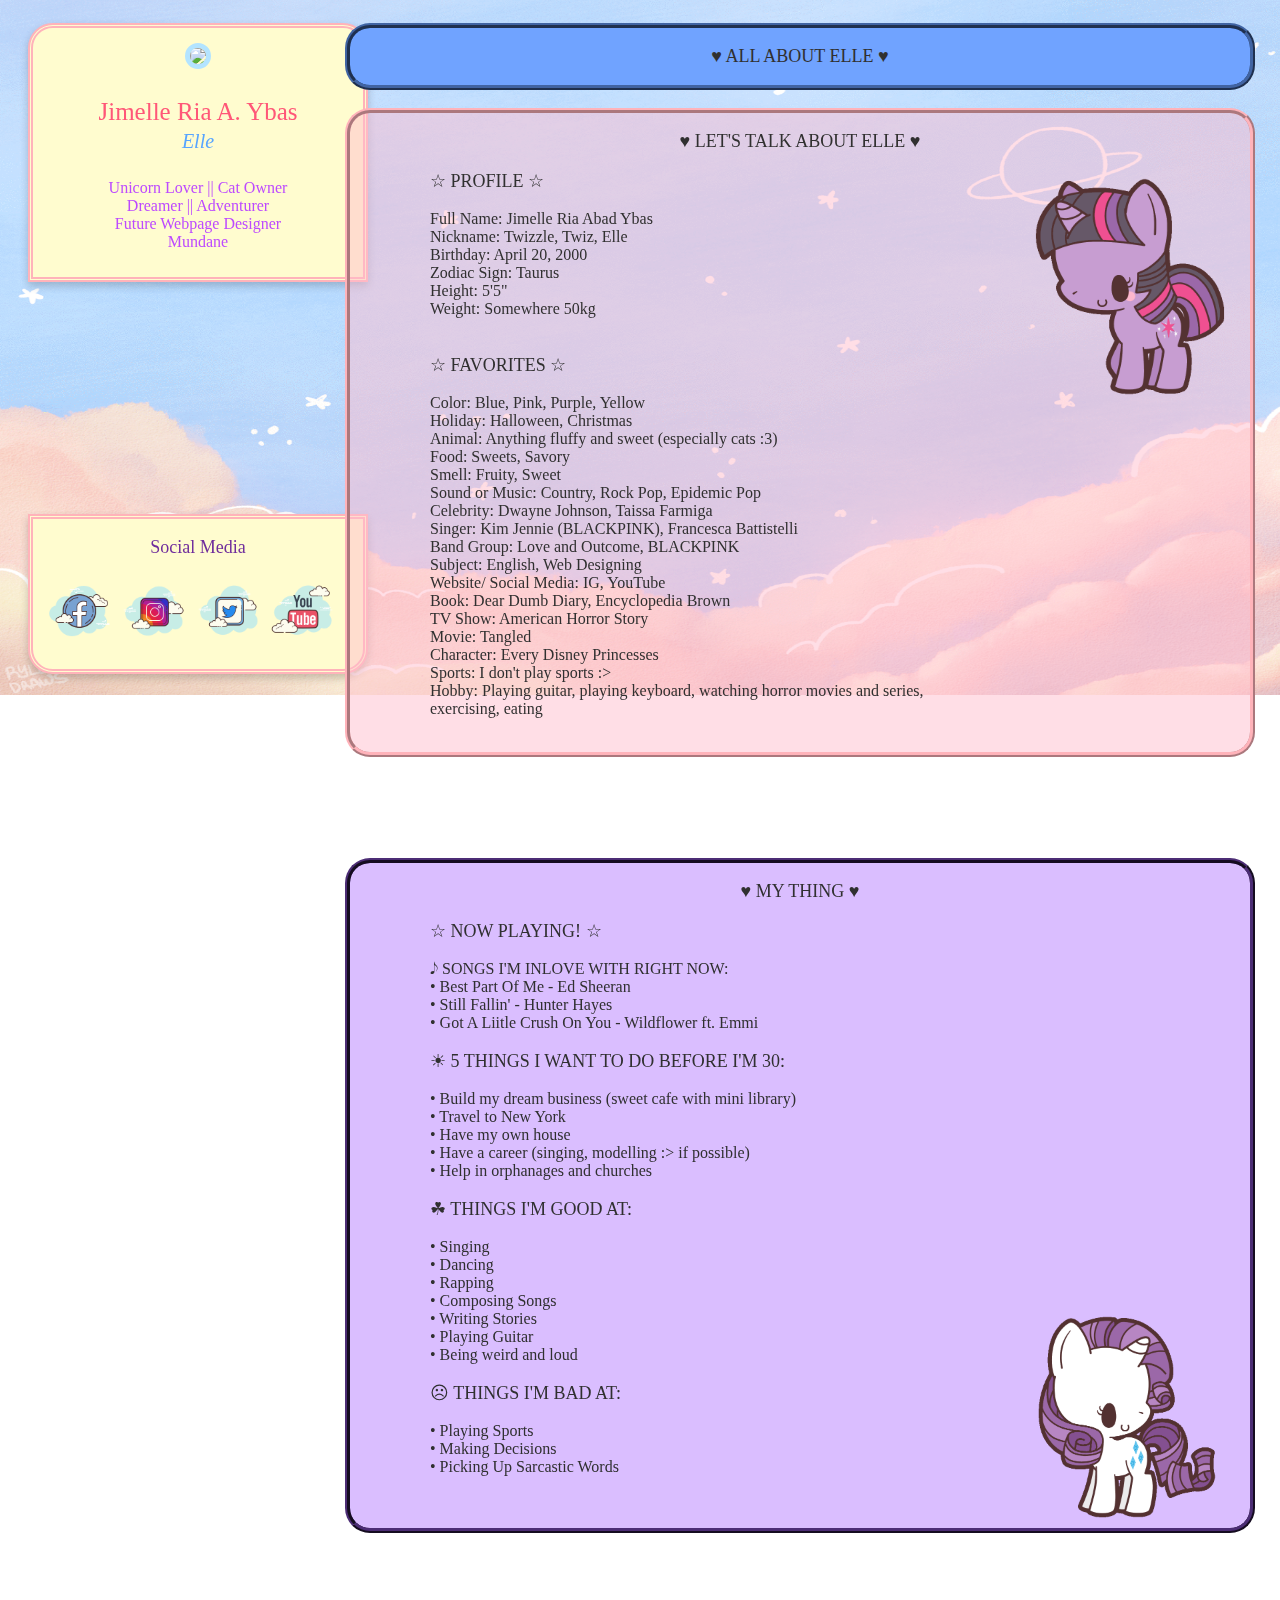
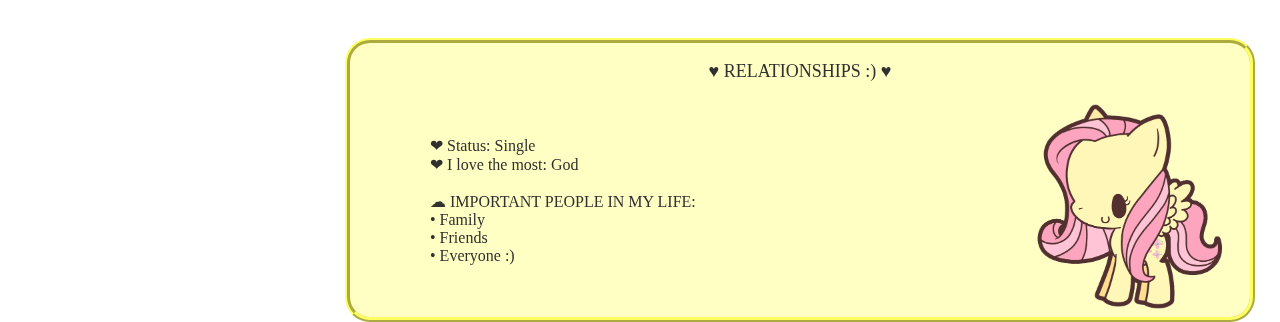
==== index.html @ 010ea6a2 "Update files location" ====
<!DOCTYPE html>
<html>
  <head>
    <title>Elle</title>
    <link href="style.css" rel="stylesheet" type="text/css" media="all">
    
    <style>
      .elle {
        width: 250px;
        border: 5px solid #b3e4ff; 
        border-radius: 70px;
      }
    </style>
    
  </head>
  
  <body>
  
    <div class = "card">
      <img src = "elle.jpg" class = "elle">
      <p style = "color: #ff5778; font-size: 25px;"> 
        Jimelle Ria A. Ybas 
        <span style = "color: #57a5ff; font-size: 20px; font-style: italic;"> 
          <br> Elle 
        </span> 
      </p>
      <p style = "color: #bd4aff;"> 
        Unicorn Lover || Cat Owner <br>
        Dreamer || Adventurer <br>
        Future Webpage Designer <br>
        Mundane
      </p>
    </div>
    
    <div class = "socmed">
      <p style = "color: #6f2d9c; font-size: 18px;"> Social Media </p>
      <a href = "https://www.facebook.com/jimelleria22" class = "fb"></a>
      <a href = "https://www.instagram.com/elleunicorns" class = "ig"></a>
      <a href = "https://www.twitter.com/ellerheecorns" class = "tw"></a>
      <a href = "https://www.youtube.com/channel/UCQBvnYy89ymVtr6YMGnWgEQ" class = "yt"></a>
    </div>
    
    <div class = "header">
      <p> &hearts; ALL ABOUT ELLE &hearts; </p>
    </div>
    
    <div class = "about">
      <p style = "font-size: 18px; text-align: center;"> &hearts; LET'S TALK ABOUT ELLE &hearts; </p>
      <img src = "twilight.gif" style = "width: 200px; overflow: auto; float: right; padding-right: 20px;">
      <p style = "padding-left: 80px;"> 
        <span style = "font-size: 18px;"> 
           &star; PROFILE &star;
        </span> 
        <br> <br>
        Full Name:  Jimelle Ria Abad Ybas <br>
        Nickname: Twizzle, Twiz, Elle <br>
        Birthday: April 20, 2000 <br>
        Zodiac Sign: Taurus <br>
        Height: 5'5" <br>
        Weight: Somewhere 50kg <br>
        
        <br> <br>
        
        <span style = "font-size: 18px;"> 
           &star; FAVORITES &star;
        </span> 
        <br> <br>
        Color:  Blue, Pink, Purple, Yellow <br>
        Holiday: Halloween, Christmas <br>
        Animal: Anything fluffy and sweet (especially cats :3) <br>
        Food: Sweets, Savory <br>
        Smell: Fruity, Sweet <br>
        Sound or Music: Country, Rock Pop, Epidemic Pop <br>
        Celebrity: Dwayne Johnson, Taissa Farmiga <br>
        Singer: Kim Jennie (BLACKPINK), Francesca Battistelli <br>
        Band Group: Love and Outcome, BLACKPINK <br>
        Subject: English, Web Designing <br>
        Website/ Social Media: IG, YouTube <br>
        Book: Dear Dumb Diary, Encyclopedia Brown <br>
        TV Show: American Horror Story <br>
        Movie: Tangled <br>
        Character: Every Disney Princesses <br>
        Sports: I don't play sports :> <br>
        Hobby: Playing guitar, playing keyboard, watching horror movies and series, <br>
        exercising, eating
        <br> <br>
        
      </p>
    </div>
    
    <div class = "do_dont">
      <p style = "font-size: 18px; text-align: center;"> &hearts; MY THING &hearts; </p>
      <img src = "rarity.gif" style = "width: 200px; overflow: auto; position: absolute; right: 0px; bottom: 0px; padding-right: 20px;">
      <p style = "padding-left: 80px;">
      
        <span style = "font-size: 18px;"> 
          &star; NOW PLAYING! &star;
        </span> 
        <br> <br>
          &#119136; SONGS I'M INLOVE WITH RIGHT NOW: <br>
          &bull; Best Part Of Me - Ed Sheeran <br>
          &bull; Still Fallin' - Hunter Hayes <br>
          &bull; Got A Liitle Crush On You - Wildflower ft. Emmi
        <br> <br>
        
        <span style = "font-size: 18px;"> 
          &#9728; 5 THINGS I WANT TO DO BEFORE I'M 30:
        </span> 
        <br> <br>
          &bull; Build my dream business (sweet cafe with mini library) <br>
          &bull; Travel to New York <br>
          &bull; Have my own house <br>
          &bull; Have a career (singing, modelling :> if possible) <br>
          &bull; Help in orphanages and churches
        <br> <br>
        
        <span style = "font-size: 18px;"> 
          &#9752; THINGS I'M GOOD AT:
        </span> 
        <br> <br>
          &bull; Singing <br>
          &bull; Dancing <br>
          &bull; Rapping <br>
          &bull; Composing Songs <br>
          &bull; Writing Stories <br>
          &bull; Playing Guitar <br>
          &bull; Being weird and loud
        <br> <br>
        
        <span style = "font-size: 18px;"> 
          &#9785; THINGS I'M BAD AT:
        </span> 
        <br> <br>
          &bull; Playing Sports <br>
          &bull; Making Decisions <br>
          &bull; Picking Up Sarcastic Words <br>
        <br> <br>
        
      </p>
    </div>
    
    <div class = "other">
      <p style = "font-size: 18px; text-align: center;"> &hearts; RELATIONSHIPS :) &hearts; </p>
      <img src = "flutter.gif" style = "width: 200px; overflow: auto; float: right; padding-right: 20px;">
      <p style = "padding-left: 80px;"> 

        <br> <br>
          &#10084; Status: Single <br>
          &#10084; I love the most: God <br> <br>
          &#9729; IMPORTANT PEOPLE IN MY LIFE: <br>
            &bull; Family <br>
            &bull; Friends <br>
            &bull; Everyone :) <br>
        <br> <br>
        
      </p>
    </div>
    
  </body>
</html>
---- style.css ----
body {
  background-image: url("pastel1.gif");
  background-repeat: no-repeat;
  background-attachment: fixed;
  background-size: 1370px 695px;
}

.card {
  position: fixed;
  background-color: #fffccf;
  box-shadow: 0 4px 8px 0 rgba(0, 0, 0, 0.2);
  border: 5px double #ffb3ba; 
  border-radius: 25px 25px 0px 0px;
  width: 330px;
  text-align: center;
  margin-top: 15px;
  margin-left: 20px;
  padding-top: 15px;
  padding-bottom: 10px;
}

.home {
  position: fixed;
  background-color: #fffccf;
  box-shadow: 0 4px 8px 0 rgba(0, 0, 0, 0.2);
  border: 5px double #ffb3ba;
  width: 330px;
  text-align: center;
  margin-top: 453px;
  margin-left: 20px;
  padding-bottom: 20px;
}

.fb {
  background-image: url("facebook.png");
  background-repeat: no-repeat;
  background-size: cover;
  float: left;
  width: 70px;
  height: 70px;
  margin-left: 10px;
}

.ig {
  background-image: url("instagram.png");
  background-repeat: no-repeat;
  background-size: cover;
  float: left;
  width: 70px;
  height: 70px;
  margin-left: 5px;
}

.tw {
  background-image: url("twitter.png");
  background-repeat: no-repeat;
  background-size: cover;
  float: left;
  width: 70px;
  height: 70px;
  margin-left: 5px;
}

.yt {
  background-image: url("youtube.png");
  background-repeat: no-repeat;
  background-size: cover;
  float: left;
  width: 70px;
  height: 70px;
  margin-left: 5px;
}

a:hover {
  width: 80px;
  height: 80px;
  transition: .2s;
}

.socmed {
  position: fixed;
  background-color: #fffccf;
  box-shadow: 0 4px 8px 0 rgba(0, 0, 0, 0.2);
  border: 5px double #ffb3ba;
  border-radius: 0px 0px 25px 25px;
  width: 330px;
  height: 130px;
  text-align: center;
  margin-top: 506px;
  margin-left: 20px;
  padding-bottom: 20px;
}

.header {
  background-color: #70a3ff;
  color: #303030;
  font-family: "Century Gothic";
  font-size: 18px;
  text-align: center;
  position: absolute;
  border: 5px ridge #4164a3;
  border-radius: 25px;
  right: 25px;
  width: 900px;
  margin-top: 15px;
}

.about {
  background-color: rgba(255, 189, 206, 0.5);
  color: #303030;
  font-family: "Century Gothic";
  position: absolute;
  border: 5px ridge #ffb3ba;
  border-radius: 25px;
  right: 25px;
  width: 900px;
  margin-top: 100px;
}

.do_dont {
  background-color: rgba(181, 125, 255, 0.5);
  color: #303030;
  font-family: "Century Gothic";
  position: absolute;
  border: 5px ridge #4c2d75;
  border-radius: 25px;
  right: 25px;
  width: 900px;
  margin-top: 850px;
}

.other {
  background-color: rgba(255, 255, 138, 0.5);
  color: #303030;
  font-family: "Century Gothic";
  position: absolute;
  border: 5px ridge #ffff61;
  border-radius: 25px;
  right: 25px;
  width: 900px;
  margin-top: 1630px;
  margin-bottom: 20px;
}
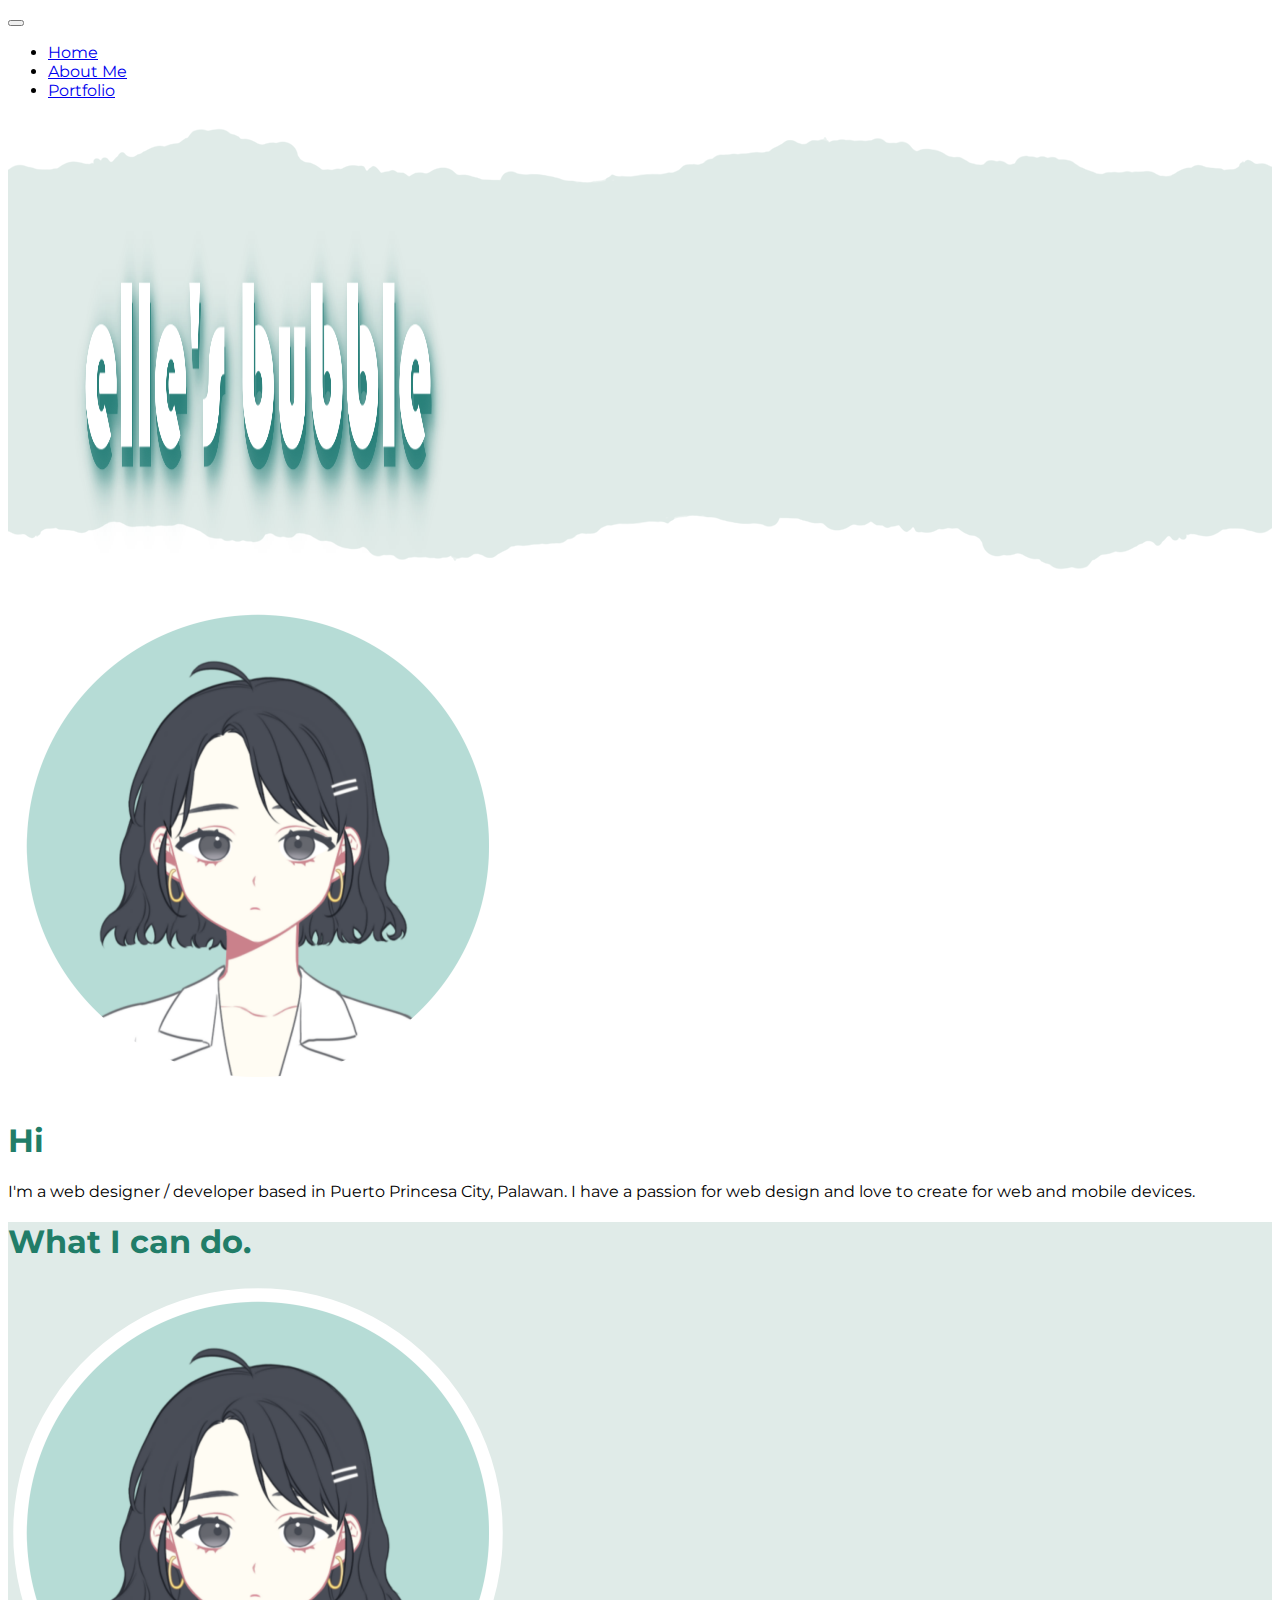
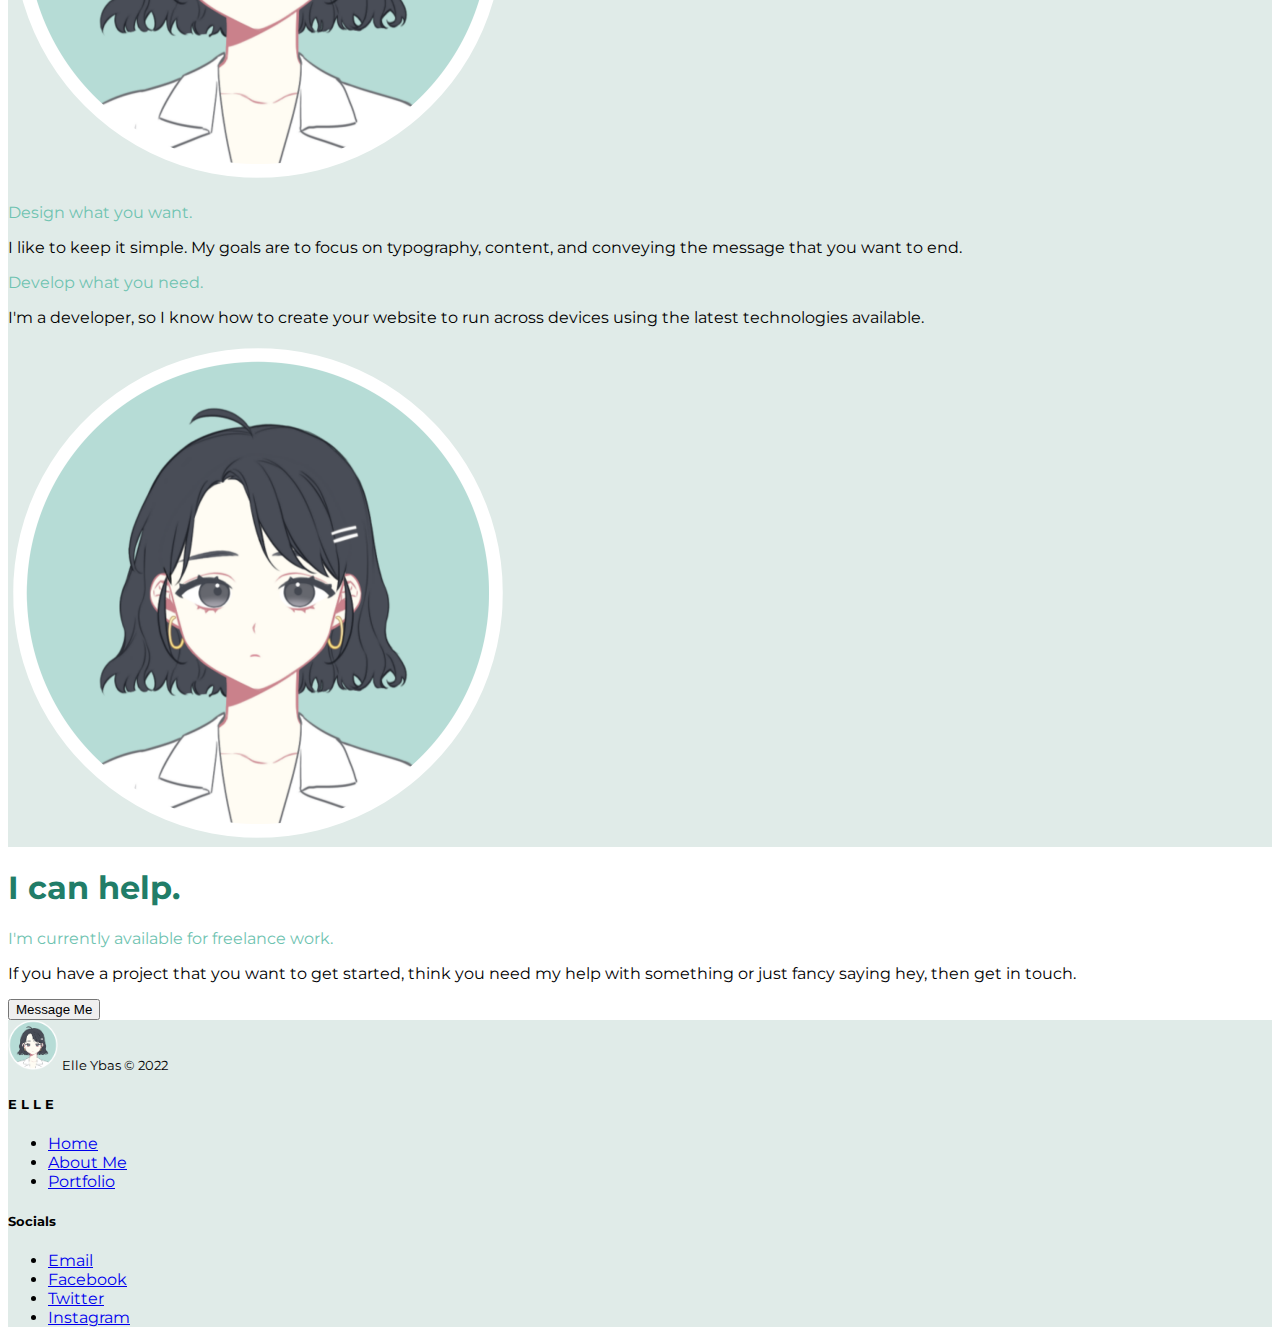
==== commit ad0c837b: "Update website" ====
--- a/index.html
+++ b/index.html
@@ -1,160 +1,181 @@
 <!DOCTYPE html>
-<html>
-  <head>
-    <title>Elle</title>
-    <link href="style.css" rel="stylesheet" type="text/css" media="all">
-    
-    <style>
-      .elle {
-        width: 250px;
-        border: 5px solid #b3e4ff; 
-        border-radius: 70px;
-      }
-    </style>
-    
-  </head>
-  
-  <body>
-  
-    <div class = "card">
-      <img src = "elle.jpg" class = "elle">
-      <p style = "color: #ff5778; font-size: 25px;"> 
-        Jimelle Ria A. Ybas 
-        <span style = "color: #57a5ff; font-size: 20px; font-style: italic;"> 
-          <br> Elle 
-        </span> 
-      </p>
-      <p style = "color: #bd4aff;"> 
-        Unicorn Lover || Cat Owner <br>
-        Dreamer || Adventurer <br>
-        Future Webpage Designer <br>
-        Mundane
-      </p>
-    </div>
-    
-    <div class = "socmed">
-      <p style = "color: #6f2d9c; font-size: 18px;"> Social Media </p>
-      <a href = "https://www.facebook.com/jimelleria22" class = "fb"></a>
-      <a href = "https://www.instagram.com/elleunicorns" class = "ig"></a>
-      <a href = "https://www.twitter.com/ellerheecorns" class = "tw"></a>
-      <a href = "https://www.youtube.com/channel/UCQBvnYy89ymVtr6YMGnWgEQ" class = "yt"></a>
-    </div>
-    
-    <div class = "header">
-      <p> &hearts; ALL ABOUT ELLE &hearts; </p>
-    </div>
-    
-    <div class = "about">
-      <p style = "font-size: 18px; text-align: center;"> &hearts; LET'S TALK ABOUT ELLE &hearts; </p>
-      <img src = "twilight.gif" style = "width: 200px; overflow: auto; float: right; padding-right: 20px;">
-      <p style = "padding-left: 80px;"> 
-        <span style = "font-size: 18px;"> 
-           &star; PROFILE &star;
-        </span> 
-        <br> <br>
-        Full Name:  Jimelle Ria Abad Ybas <br>
-        Nickname: Twizzle, Twiz, Elle <br>
-        Birthday: April 20, 2000 <br>
-        Zodiac Sign: Taurus <br>
-        Height: 5'5" <br>
-        Weight: Somewhere 50kg <br>
-        
-        <br> <br>
-        
-        <span style = "font-size: 18px;"> 
-           &star; FAVORITES &star;
-        </span> 
-        <br> <br>
-        Color:  Blue, Pink, Purple, Yellow <br>
-        Holiday: Halloween, Christmas <br>
-        Animal: Anything fluffy and sweet (especially cats :3) <br>
-        Food: Sweets, Savory <br>
-        Smell: Fruity, Sweet <br>
-        Sound or Music: Country, Rock Pop, Epidemic Pop <br>
-        Celebrity: Dwayne Johnson, Taissa Farmiga <br>
-        Singer: Kim Jennie (BLACKPINK), Francesca Battistelli <br>
-        Band Group: Love and Outcome, BLACKPINK <br>
-        Subject: English, Web Designing <br>
-        Website/ Social Media: IG, YouTube <br>
-        Book: Dear Dumb Diary, Encyclopedia Brown <br>
-        TV Show: American Horror Story <br>
-        Movie: Tangled <br>
-        Character: Every Disney Princesses <br>
-        Sports: I don't play sports :> <br>
-        Hobby: Playing guitar, playing keyboard, watching horror movies and series, <br>
-        exercising, eating
-        <br> <br>
-        
-      </p>
-    </div>
-    
-    <div class = "do_dont">
-      <p style = "font-size: 18px; text-align: center;"> &hearts; MY THING &hearts; </p>
-      <img src = "rarity.gif" style = "width: 200px; overflow: auto; position: absolute; right: 0px; bottom: 0px; padding-right: 20px;">
-      <p style = "padding-left: 80px;">
-      
-        <span style = "font-size: 18px;"> 
-          &star; NOW PLAYING! &star;
-        </span> 
-        <br> <br>
-          &#119136; SONGS I'M INLOVE WITH RIGHT NOW: <br>
-          &bull; Best Part Of Me - Ed Sheeran <br>
-          &bull; Still Fallin' - Hunter Hayes <br>
-          &bull; Got A Liitle Crush On You - Wildflower ft. Emmi
-        <br> <br>
-        
-        <span style = "font-size: 18px;"> 
-          &#9728; 5 THINGS I WANT TO DO BEFORE I'M 30:
-        </span> 
-        <br> <br>
-          &bull; Build my dream business (sweet cafe with mini library) <br>
-          &bull; Travel to New York <br>
-          &bull; Have my own house <br>
-          &bull; Have a career (singing, modelling :> if possible) <br>
-          &bull; Help in orphanages and churches
-        <br> <br>
-        
-        <span style = "font-size: 18px;"> 
-          &#9752; THINGS I'M GOOD AT:
-        </span> 
-        <br> <br>
-          &bull; Singing <br>
-          &bull; Dancing <br>
-          &bull; Rapping <br>
-          &bull; Composing Songs <br>
-          &bull; Writing Stories <br>
-          &bull; Playing Guitar <br>
-          &bull; Being weird and loud
-        <br> <br>
-        
-        <span style = "font-size: 18px;"> 
-          &#9785; THINGS I'M BAD AT:
-        </span> 
-        <br> <br>
-          &bull; Playing Sports <br>
-          &bull; Making Decisions <br>
-          &bull; Picking Up Sarcastic Words <br>
-        <br> <br>
-        
-      </p>
-    </div>
-    
-    <div class = "other">
-      <p style = "font-size: 18px; text-align: center;"> &hearts; RELATIONSHIPS :) &hearts; </p>
-      <img src = "flutter.gif" style = "width: 200px; overflow: auto; float: right; padding-right: 20px;">
-      <p style = "padding-left: 80px;"> 
+<html lang="en">
 
-        <br> <br>
-          &#10084; Status: Single <br>
-          &#10084; I love the most: God <br> <br>
-          &#9729; IMPORTANT PEOPLE IN MY LIFE: <br>
-            &bull; Family <br>
-            &bull; Friends <br>
-            &bull; Everyone :) <br>
-        <br> <br>
-        
-      </p>
-    </div>
-    
-  </body>
-</html>
+<head>
+	<meta charset="utf-8" />
+	<meta name="viewport" content="width=device-width, initial-scale=1">
+	<meta name="description" content="hmcldryl" />
+
+	<link href="https://cdn.jsdelivr.net/npm/bootstrap@5.1.3/dist/css/bootstrap.min.css" rel="stylesheet"
+		integrity="sha384-1BmE4kWBq78iYhFldvKuhfTAU6auU8tT94WrHftjDbrCEXSU1oBoqyl2QvZ6jIW3" crossorigin="anonymous">
+	<link rel="preconnect" href="https://fonts.googleapis.com">
+	<link rel="preconnect" href="https://fonts.gstatic.com" crossorigin>
+	<link href="https://fonts.googleapis.com/css?family=Montserrat:300,400,700,900" rel="stylesheet">
+
+	<title>elleunicorns | Home</title>
+
+	<link rel="apple-touch-icon" sizes="57x57" href="img/apple-icon-57x57.png">
+	<link rel="apple-touch-icon" sizes="60x60" href="img/apple-icon-60x60.png">
+	<link rel="apple-touch-icon" sizes="72x72" href="img/apple-icon-72x72.png">
+	<link rel="apple-touch-icon" sizes="76x76" href="img/apple-icon-76x76.png">
+	<link rel="apple-touch-icon" sizes="114x114" href="img/apple-icon-114x114.png">
+	<link rel="apple-touch-icon" sizes="120x120" href="img/apple-icon-120x120.png">
+	<link rel="apple-touch-icon" sizes="144x144" href="img/apple-icon-144x144.png">
+	<link rel="apple-touch-icon" sizes="152x152" href="img/apple-icon-152x152.png">
+	<link rel="apple-touch-icon" sizes="180x180" href="img/apple-icon-180x180.png">
+	<link rel="icon" type="image/png" sizes="192x192" href="img/android-icon-192x192.png">
+	<link rel="icon" type="image/png" sizes="32x32" href="img/favicon-32x32.png">
+	<link rel="icon" type="image/png" sizes="96x96" href="img/favicon-96x96.png">
+	<link rel="icon" type="image/png" sizes="16x16" href="img/favicon-16x16.png">
+	<link rel="manifest" href="/manifest.json">
+	<meta name="msapplication-TileColor" content="#ffffff">
+	<meta name="msapplication-TileImage" content="/ms-icon-144x144.png">
+	<meta name="theme-color" content="#ffffff">
+
+	<link href="css/main.css" rel="stylesheet" type="text/css" />
+
+	<style>
+		.home-title {
+			color: #217d68;
+		}
+
+		.home-subtitle {
+			color: #6fc3b1;
+		}
+
+		.home-hero-a {
+			background-color: #e0ebe8;
+		}
+	</style>
+
+</head>
+
+<body>
+	<header>
+		<nav class="navbar navbar-expand-lg navbar-light" aria-label="navbar">
+			<div class="container">
+				<button class="navbar-toggler" type="button" data-bs-toggle="collapse" data-bs-target="#navbar"
+					aria-controls="navbar" aria-expanded="false" aria-label="Toggle navigation">
+					<span class="navbar-toggler-icon"></span>
+				</button>
+
+				<div class="collapse navbar-collapse navbar" id="navbar">
+					<ul class="navbar-nav ms-auto mb-2 mb-lg-0">
+						<li class="nav-item">
+							<a class="nav-link active" aria-current="page" href="#">Home</a>
+						</li>
+						<li class="nav-item">
+							<a class="nav-link" href="about.html">About Me</a>
+						</li>
+						<li class="nav-item">
+							<a class="nav-link" href="portfolio.html">Portfolio</a>
+						</li>
+					</ul>
+				</div>
+			</div>
+		</nav>
+	</header>
+
+	<main>
+		<div class="home-hero-a text-center">
+			<div style="background-image: url(img/bg_header.png); height: 50%; background-position: center;
+		background-repeat: no-repeat;
+		background-size: cover;
+		position: relative;">
+				<div class="row-lg-6 d-flex mx-auto" style="height: 480px;">
+					<img src="img/title.png" class="img-fluid my-auto mx-auto d-block" width="500" height="500" alt=""
+						loading="lazy">
+				</div>
+			</div>
+		</div>
+
+		<div class="col-lg-8 mx-auto px-4 py-5 text-center">
+			<div class="row">
+				<img src="img/elle.png" class="mx-auto d-block img-fluid w-50" alt="" width="500" height="500"
+					loading="lazy">
+			</div>
+			<div class="row">
+				<h1 class="home-title display-5 fw-bold">Hi</h1>
+				<div class="col-lg-6 mx-auto">
+					<p class="lead mb-4">I'm a web designer / developer based in Puerto Princesa City, Palawan. I have a
+						passion for web design and love to create for web and mobile devices.</p>
+				</div>
+			</div>
+		</div>
+
+		<div style="background-color: #e0ebe8;" class="px-4 py-5">
+			<h1 class="home-title text-center display-5 fw-bold">What I can do.</h1>
+			<div class="col-lg-6 mx-auto">
+				<div class="row">
+					<div class="col-4">
+						<img src="img/elle.png" class="img-fluid d-flex" alt="" width="500" height="500" loading="lazy">
+					</div>
+					<div class="col-8">
+						<p class="home-subtitle lead mt-4 fw-bold">Design what you want.</h1>
+						<p class="lead mb-4">I like to keep it simple. My goals are to focus on typography, content, and
+							conveying the message that you want to end.</p>
+					</div>
+				</div>
+				<div class="row">
+					<div class="col-8">
+						<p class="home-subtitle lead mt-4 fw-bold">Develop what you need.</h1>
+						<p class="lead mb-4">I'm a developer, so I know how to create your website to run across devices
+							using the latest technologies available.</p>
+					</div>
+					<div class="col-4">
+						<img src="img/elle.png" class="img-fluid d-flex" alt="" width="500" height="500" loading="lazy">
+					</div>
+				</div>
+			</div>
+		</div>
+
+		<div class="px-4 py-5 text-center">
+			<h1 class="home-title display-5 fw-bold">I can help.</h1>
+			<p class="home-subtitle lead my-4 fw-bold">I'm currently available for freelance work.</h1>
+			<div class="col-lg-6 mx-auto">
+				<p class="lead mb-4">If you have a project that you want to get started, think you need my help with
+					something or just fancy saying hey, then get in touch.</p>
+				<button type="button" class="btn btn-success btn-lg">Message Me</button>
+			</div>
+		</div>
+	</main>
+
+	<footer class="px-4 py-5" style="background-color: #e0ebe8;">
+		<div class="row">
+			<div class="col-4 col-md">
+				<img class="rounded mb-2" src="img/elle.png" alt="" width="50" height="50">
+				<small class="d-block text-muted mb-5">Elle Ybas © 2022</small>
+			</div>
+			<div class="col-4 col-md">
+				<h5>E L L E</h5>
+				<ul class="list-unstyled text-small">
+					<li class="mb-1"><a class="link-secondary text-decoration-none" href="#">Home</a></li>
+					<li class="mb-1"><a class="link-secondary text-decoration-none" href="blog.html">About Me</a></li>
+					<li class="mb-1"><a class="link-secondary text-decoration-none" href="portfolio.html">Portfolio</a>
+					</li>
+				</ul>
+			</div>
+			<div class="col-4 col-md">
+				<h5>Socials</h5>
+				<ul class="list-unstyled text-small">
+					<li class="mb-1"><a class="link-secondary text-decoration-none"
+							href="mailto:#daryl.homecillo@gmail.com">Email</a></li>
+					<li class="mb-1"><a class="link-secondary text-decoration-none"
+							href="https://www.facebook.com/hmcldryl">Facebook</a></li>
+					<li class="mb-1"><a class="link-secondary text-decoration-none"
+							href="https://www.twitter.com/hmcldryl">Twitter</a></li>
+					<li class="mb-1"><a class="link-secondary text-decoration-none"
+							href="https://www.instagram.com/hmcldryl">Instagram</a></li>
+				</ul>
+			</div>
+		</div>
+	</footer>
+
+	<script src="https://cdn.jsdelivr.net/npm/bootstrap@5.1.3/dist/js/bootstrap.bundle.min.js"
+		integrity="sha384-ka7Sk0Gln4gmtz2MlQnikT1wXgYsOg+OMhuP+IlRH9sENBO0LRn5q+8nbTov4+1p"
+		crossorigin="anonymous"></script>
+
+	<script src="https://platform.linkedin.com/badges/js/profile.js" async defer type="text/javascript"></script>
+</body>
+
+</html>--- a/css/main.css
+++ b/css/main.css
@@ -0,0 +1,3 @@
+body {
+    font-family: 'Montserrat', sans-serif !important;
+}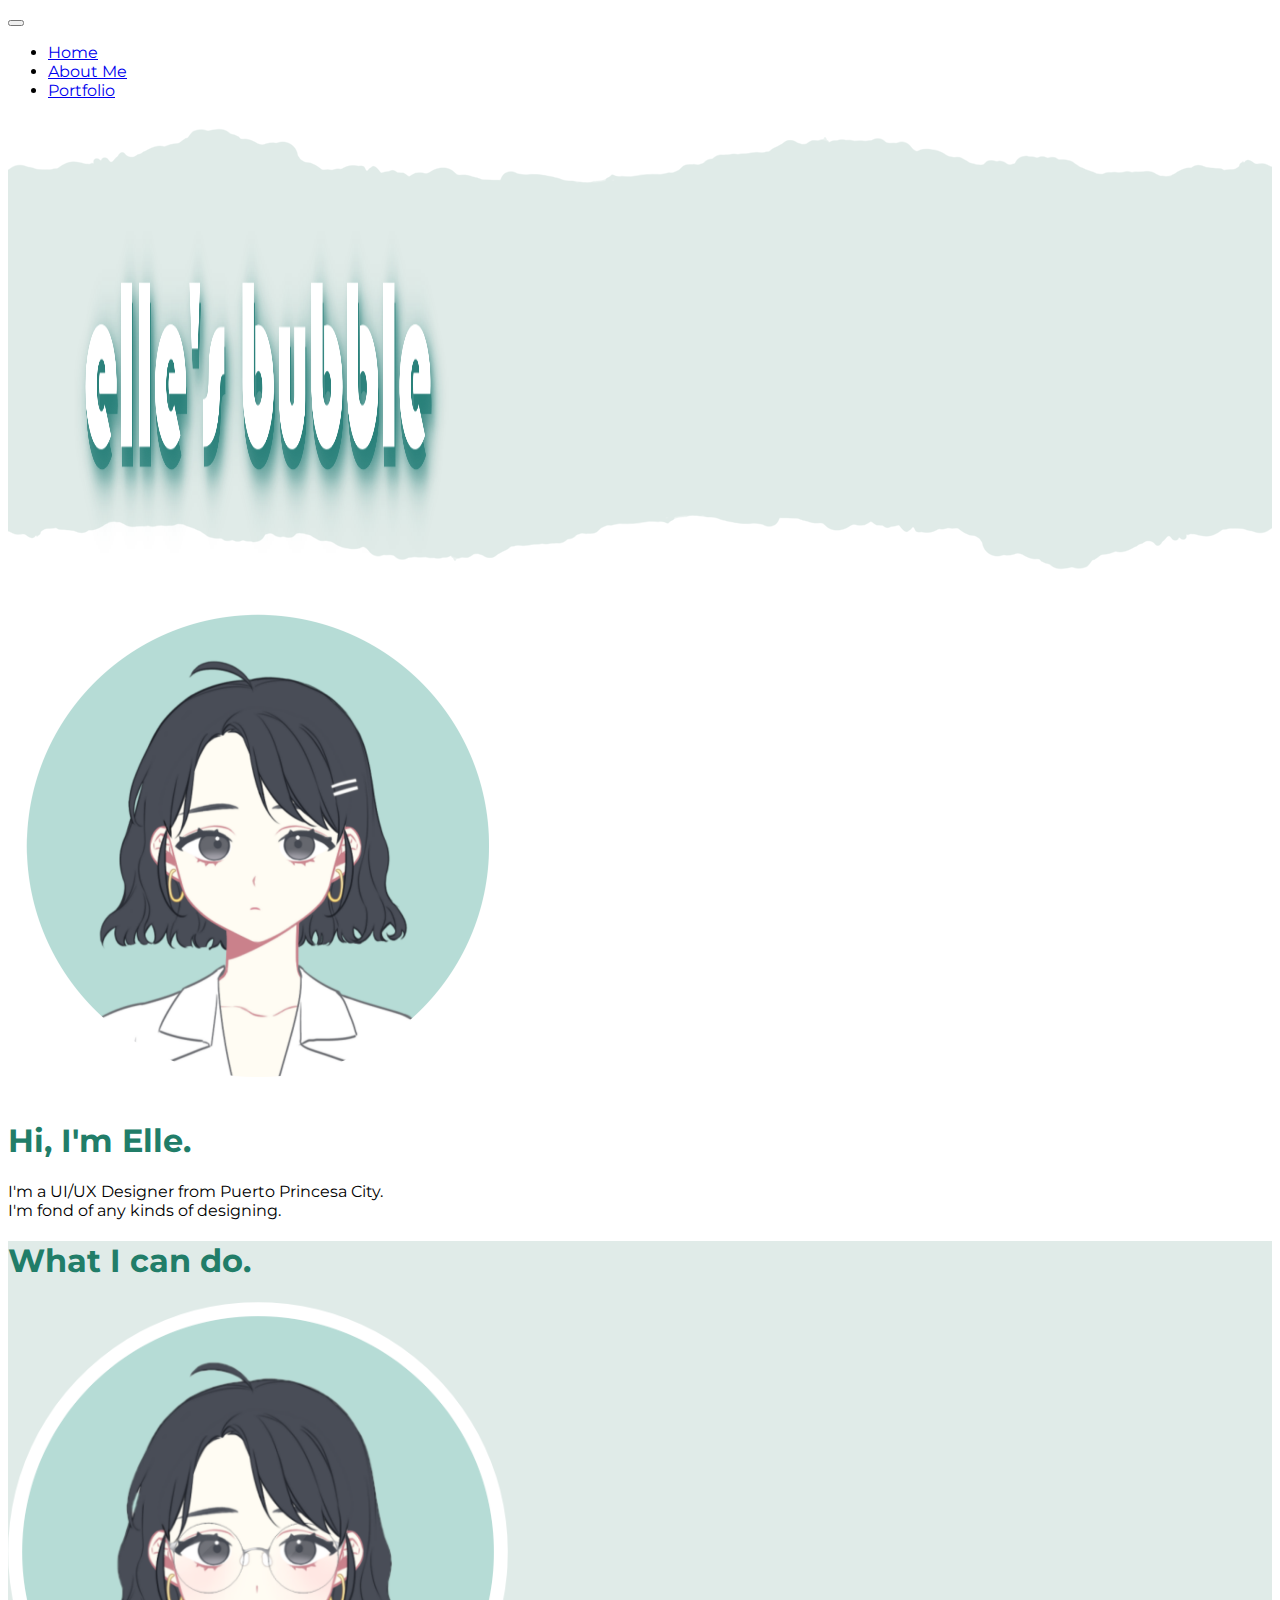
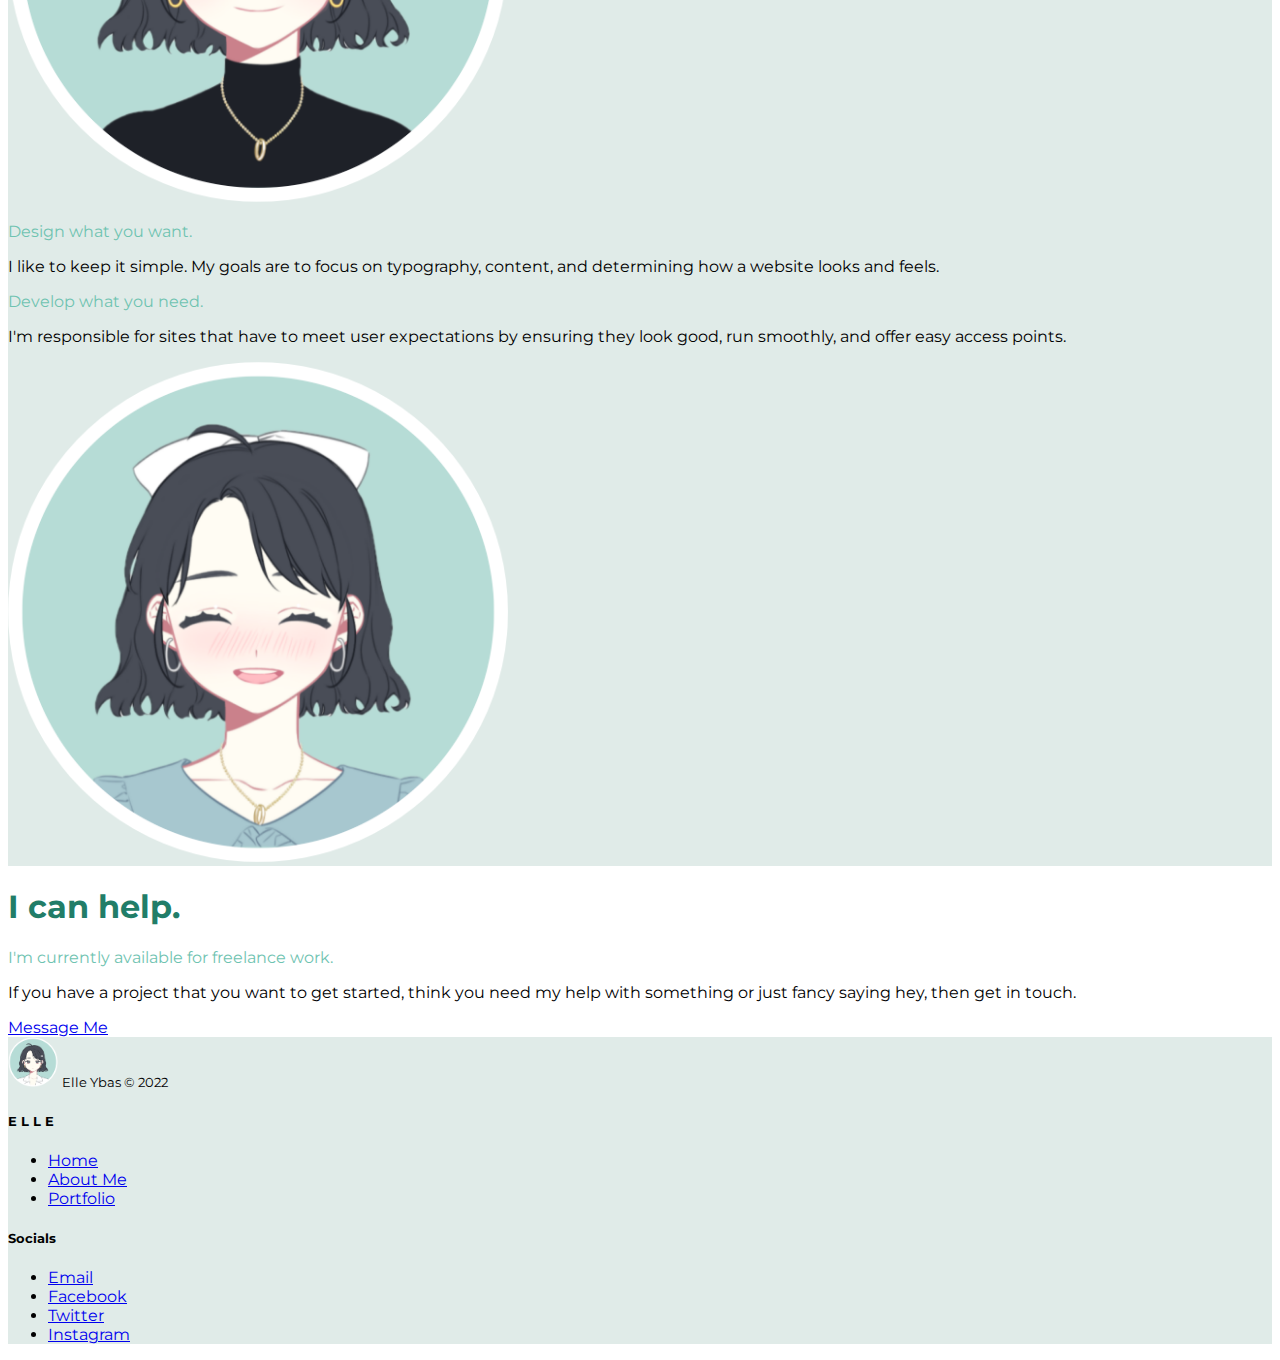
==== commit 2b5537e8: "committed" ====
--- a/index.html
+++ b/index.html
@@ -2,180 +2,167 @@
 <html lang="en">
 
 <head>
-	<meta charset="utf-8" />
-	<meta name="viewport" content="width=device-width, initial-scale=1">
-	<meta name="description" content="hmcldryl" />
+    <meta charset="utf-8" />
+    <meta name="viewport" content="width=device-width, initial-scale=1">
+    <meta name="description" content="hmcldryl" />
 
-	<link href="https://cdn.jsdelivr.net/npm/bootstrap@5.1.3/dist/css/bootstrap.min.css" rel="stylesheet"
-		integrity="sha384-1BmE4kWBq78iYhFldvKuhfTAU6auU8tT94WrHftjDbrCEXSU1oBoqyl2QvZ6jIW3" crossorigin="anonymous">
-	<link rel="preconnect" href="https://fonts.googleapis.com">
-	<link rel="preconnect" href="https://fonts.gstatic.com" crossorigin>
-	<link href="https://fonts.googleapis.com/css?family=Montserrat:300,400,700,900" rel="stylesheet">
+    <link href="https://cdn.jsdelivr.net/npm/bootstrap@5.1.3/dist/css/bootstrap.min.css" rel="stylesheet" integrity="sha384-1BmE4kWBq78iYhFldvKuhfTAU6auU8tT94WrHftjDbrCEXSU1oBoqyl2QvZ6jIW3" crossorigin="anonymous">
+    <link rel="preconnect" href="https://fonts.googleapis.com">
+    <link rel="preconnect" href="https://fonts.gstatic.com" crossorigin>
+    <link href="https://fonts.googleapis.com/css?family=Montserrat:300,400,700,900" rel="stylesheet">
 
-	<title>elleunicorns | Home</title>
+    <title>elleunicorns | Home</title>
 
-	<link rel="apple-touch-icon" sizes="57x57" href="img/apple-icon-57x57.png">
-	<link rel="apple-touch-icon" sizes="60x60" href="img/apple-icon-60x60.png">
-	<link rel="apple-touch-icon" sizes="72x72" href="img/apple-icon-72x72.png">
-	<link rel="apple-touch-icon" sizes="76x76" href="img/apple-icon-76x76.png">
-	<link rel="apple-touch-icon" sizes="114x114" href="img/apple-icon-114x114.png">
-	<link rel="apple-touch-icon" sizes="120x120" href="img/apple-icon-120x120.png">
-	<link rel="apple-touch-icon" sizes="144x144" href="img/apple-icon-144x144.png">
-	<link rel="apple-touch-icon" sizes="152x152" href="img/apple-icon-152x152.png">
-	<link rel="apple-touch-icon" sizes="180x180" href="img/apple-icon-180x180.png">
-	<link rel="icon" type="image/png" sizes="192x192" href="img/android-icon-192x192.png">
-	<link rel="icon" type="image/png" sizes="32x32" href="img/favicon-32x32.png">
-	<link rel="icon" type="image/png" sizes="96x96" href="img/favicon-96x96.png">
-	<link rel="icon" type="image/png" sizes="16x16" href="img/favicon-16x16.png">
-	<link rel="manifest" href="/manifest.json">
-	<meta name="msapplication-TileColor" content="#ffffff">
-	<meta name="msapplication-TileImage" content="/ms-icon-144x144.png">
-	<meta name="theme-color" content="#ffffff">
+    <link rel="apple-touch-icon" sizes="57x57" href="img/apple-icon-57x57.png">
+    <link rel="apple-touch-icon" sizes="60x60" href="img/apple-icon-60x60.png">
+    <link rel="apple-touch-icon" sizes="72x72" href="img/apple-icon-72x72.png">
+    <link rel="apple-touch-icon" sizes="76x76" href="img/apple-icon-76x76.png">
+    <link rel="apple-touch-icon" sizes="114x114" href="img/apple-icon-114x114.png">
+    <link rel="apple-touch-icon" sizes="120x120" href="img/apple-icon-120x120.png">
+    <link rel="apple-touch-icon" sizes="144x144" href="img/apple-icon-144x144.png">
+    <link rel="apple-touch-icon" sizes="152x152" href="img/apple-icon-152x152.png">
+    <link rel="apple-touch-icon" sizes="180x180" href="img/apple-icon-180x180.png">
+    <link rel="icon" type="image/png" sizes="192x192" href="img/android-icon-192x192.png">
+    <link rel="icon" type="image/png" sizes="32x32" href="img/favicon-32x32.png">
+    <link rel="icon" type="image/png" sizes="96x96" href="img/favicon-96x96.png">
+    <link rel="icon" type="image/png" sizes="16x16" href="img/favicon-16x16.png">
+    <link rel="manifest" href="/manifest.json">
+    <meta name="msapplication-TileColor" content="#ffffff">
+    <meta name="msapplication-TileImage" content="/ms-icon-144x144.png">
+    <meta name="theme-color" content="#ffffff">
 
-	<link href="css/main.css" rel="stylesheet" type="text/css" />
+    <link href="css/main.css" rel="stylesheet" type="text/css" />
 
-	<style>
-		.home-title {
-			color: #217d68;
-		}
-
-		.home-subtitle {
-			color: #6fc3b1;
-		}
-
-		.home-hero-a {
-			background-color: #e0ebe8;
-		}
-	</style>
+    <style>
+        .home-title {
+            color: #217d68;
+        }
+        
+        .home-subtitle {
+            color: #6fc3b1;
+        }
+        
+        .home-hero-a {
+            background-color: #e0ebe8;
+        }
+    </style>
 
 </head>
 
 <body>
-	<header>
-		<nav class="navbar navbar-expand-lg navbar-light" aria-label="navbar">
-			<div class="container">
-				<button class="navbar-toggler" type="button" data-bs-toggle="collapse" data-bs-target="#navbar"
-					aria-controls="navbar" aria-expanded="false" aria-label="Toggle navigation">
+    <header>
+        <nav class="navbar navbar-expand-lg navbar-light" aria-label="navbar">
+            <div class="container">
+                <button class="navbar-toggler" type="button" data-bs-toggle="collapse" data-bs-target="#navbar" aria-controls="navbar" aria-expanded="false" aria-label="Toggle navigation">
 					<span class="navbar-toggler-icon"></span>
 				</button>
 
-				<div class="collapse navbar-collapse navbar" id="navbar">
-					<ul class="navbar-nav ms-auto mb-2 mb-lg-0">
-						<li class="nav-item">
-							<a class="nav-link active" aria-current="page" href="#">Home</a>
-						</li>
-						<li class="nav-item">
-							<a class="nav-link" href="about.html">About Me</a>
-						</li>
-						<li class="nav-item">
-							<a class="nav-link" href="portfolio.html">Portfolio</a>
-						</li>
-					</ul>
-				</div>
-			</div>
-		</nav>
-	</header>
+                <div class="collapse navbar-collapse navbar" id="navbar">
+                    <ul class="navbar-nav ms-auto mb-2 mb-lg-0">
+                        <li class="nav-item">
+                            <a class="nav-link active" aria-current="page" href="#">Home</a>
+                        </li>
+                        <li class="nav-item">
+                            <a class="nav-link" href="about.html">About Me</a>
+                        </li>
+                        <li class="nav-item">
+                            <a class="nav-link" href="portfolio.html">Portfolio</a>
+                        </li>
+                    </ul>
+                </div>
+            </div>
+        </nav>
+    </header>
 
-	<main>
-		<div class="home-hero-a text-center">
-			<div style="background-image: url(img/bg_header.png); height: 50%; background-position: center;
+    <main>
+        <div class="home-hero-a text-center">
+            <div style="background-image: url(img/bg_header.png); height: 50%; background-position: center;
 		background-repeat: no-repeat;
 		background-size: cover;
 		position: relative;">
-				<div class="row-lg-6 d-flex mx-auto" style="height: 480px;">
-					<img src="img/title.png" class="img-fluid my-auto mx-auto d-block" width="500" height="500" alt=""
-						loading="lazy">
-				</div>
-			</div>
-		</div>
+                <div class="row-lg-6 d-flex mx-auto" style="height: 480px;">
+                    <img src="img/title.png" class="img-fluid my-auto mx-auto d-block" width="500" height="500" alt="" loading="lazy">
+                </div>
+            </div>
+        </div>
 
-		<div class="col-lg-8 mx-auto px-4 py-5 text-center">
-			<div class="row">
-				<img src="img/elle.png" class="mx-auto d-block img-fluid w-50" alt="" width="500" height="500"
-					loading="lazy">
-			</div>
-			<div class="row">
-				<h1 class="home-title display-5 fw-bold">Hi</h1>
-				<div class="col-lg-6 mx-auto">
-					<p class="lead mb-4">I'm a web designer / developer based in Puerto Princesa City, Palawan. I have a
-						passion for web design and love to create for web and mobile devices.</p>
-				</div>
-			</div>
-		</div>
+        <div class="col-lg-8 mx-auto px-4 py-5 text-center">
+            <div class="row">
+                <img src="img/elle.png" class="mx-auto d-block img-fluid w-50" alt="" width="500" height="500" loading="lazy">
+            </div>
+            <div class="row">
+                <h1 class="home-title display-5 fw-bold">Hi, I'm Elle.</h1>
+                <div class="col-lg-6 mx-auto">
+                    <p class="lead mb-4">I'm a UI/UX Designer from Puerto Princesa City.
+                        <br> I'm fond of any kinds of designing.</p>
+                </div>
+            </div>
+        </div>
 
-		<div style="background-color: #e0ebe8;" class="px-4 py-5">
-			<h1 class="home-title text-center display-5 fw-bold">What I can do.</h1>
-			<div class="col-lg-6 mx-auto">
-				<div class="row">
-					<div class="col-4">
-						<img src="img/elle.png" class="img-fluid d-flex" alt="" width="500" height="500" loading="lazy">
-					</div>
-					<div class="col-8">
-						<p class="home-subtitle lead mt-4 fw-bold">Design what you want.</h1>
-						<p class="lead mb-4">I like to keep it simple. My goals are to focus on typography, content, and
-							conveying the message that you want to end.</p>
-					</div>
-				</div>
-				<div class="row">
-					<div class="col-8">
-						<p class="home-subtitle lead mt-4 fw-bold">Develop what you need.</h1>
-						<p class="lead mb-4">I'm a developer, so I know how to create your website to run across devices
-							using the latest technologies available.</p>
-					</div>
-					<div class="col-4">
-						<img src="img/elle.png" class="img-fluid d-flex" alt="" width="500" height="500" loading="lazy">
-					</div>
-				</div>
-			</div>
-		</div>
+        <div style="background-color: #e0ebe8;" class="px-4 py-5">
+            <h1 class="home-title text-center display-5 fw-bold">What I can do.</h1>
+            <div class="col-lg-6 mx-auto">
+                <div class="row">
+                    <div class="col-4">
+                        <img src="img/me21.png" class="img-fluid d-flex" alt="" width="500" height="500" loading="lazy">
+                    </div>
+                    <div class="col-8">
+                        <p class="home-subtitle lead mt-4 fw-bold">Design what you want.</h1>
+                            <p class="lead mb-4">I like to keep it simple. My goals are to focus on typography, content, and determining how a website looks and feels.</p>
+                    </div>
+                </div>
+                <div class="row">
+                    <div class="col-8">
+                        <p class="home-subtitle lead mt-4 fw-bold">Develop what you need.</h1>
+                            <p class="lead mb-4">I'm responsible for sites that have to meet user expectations by ensuring they look good, run smoothly, and offer easy access points.</p>
+                    </div>
+                    <div class="col-4">
+                        <img src="img/me22.png" class="img-fluid d-flex" alt="" width="500" height="500" loading="lazy">
+                    </div>
+                </div>
+            </div>
+        </div>
 
-		<div class="px-4 py-5 text-center">
-			<h1 class="home-title display-5 fw-bold">I can help.</h1>
-			<p class="home-subtitle lead my-4 fw-bold">I'm currently available for freelance work.</h1>
-			<div class="col-lg-6 mx-auto">
-				<p class="lead mb-4">If you have a project that you want to get started, think you need my help with
-					something or just fancy saying hey, then get in touch.</p>
-				<button type="button" class="btn btn-success btn-lg">Message Me</button>
-			</div>
-		</div>
-	</main>
+        <div class="px-4 py-5 text-center">
+            <h1 class="home-title display-5 fw-bold">I can help.</h1>
+            <p class="home-subtitle lead my-4 fw-bold">I'm currently available for freelance work.</h1>
+                <div class="col-lg-6 mx-auto">
+                    <p class="lead mb-4">If you have a project that you want to get started, think you need my help with something or just fancy saying hey, then get in touch.</p>
+                    <a href="https://www.gmail.com" type="button" class="btn btn-success btn-lg">Message Me</a>
+                </div>
+        </div>
+    </main>
 
-	<footer class="px-4 py-5" style="background-color: #e0ebe8;">
-		<div class="row">
-			<div class="col-4 col-md">
-				<img class="rounded mb-2" src="img/elle.png" alt="" width="50" height="50">
-				<small class="d-block text-muted mb-5">Elle Ybas © 2022</small>
-			</div>
-			<div class="col-4 col-md">
-				<h5>E L L E</h5>
-				<ul class="list-unstyled text-small">
-					<li class="mb-1"><a class="link-secondary text-decoration-none" href="#">Home</a></li>
-					<li class="mb-1"><a class="link-secondary text-decoration-none" href="blog.html">About Me</a></li>
-					<li class="mb-1"><a class="link-secondary text-decoration-none" href="portfolio.html">Portfolio</a>
-					</li>
-				</ul>
-			</div>
-			<div class="col-4 col-md">
-				<h5>Socials</h5>
-				<ul class="list-unstyled text-small">
-					<li class="mb-1"><a class="link-secondary text-decoration-none"
-							href="mailto:#daryl.homecillo@gmail.com">Email</a></li>
-					<li class="mb-1"><a class="link-secondary text-decoration-none"
-							href="https://www.facebook.com/hmcldryl">Facebook</a></li>
-					<li class="mb-1"><a class="link-secondary text-decoration-none"
-							href="https://www.twitter.com/hmcldryl">Twitter</a></li>
-					<li class="mb-1"><a class="link-secondary text-decoration-none"
-							href="https://www.instagram.com/hmcldryl">Instagram</a></li>
-				</ul>
-			</div>
-		</div>
-	</footer>
+    <footer class="px-4 py-5" style="background-color: #e0ebe8;">
+        <div class="row">
+            <div class="col-4 col-md">
+                <img class="rounded mb-2" src="img/elle.png" alt="" width="50" height="50">
+                <small class="d-block text-muted mb-5">Elle Ybas © 2022</small>
+            </div>
+            <div class="col-4 col-md">
+                <h5>E L L E</h5>
+                <ul class="list-unstyled text-small">
+                    <li class="mb-1"><a class="link-secondary text-decoration-none" href="#">Home</a></li>
+                    <li class="mb-1"><a class="link-secondary text-decoration-none" href="blog.html">About Me</a></li>
+                    <li class="mb-1"><a class="link-secondary text-decoration-none" href="portfolio.html">Portfolio</a>
+                    </li>
+                </ul>
+            </div>
+            <div class="col-4 col-md">
+                <h5>Socials</h5>
+                <ul class="list-unstyled text-small">
+                    <li class="mb-1"><a class="link-secondary text-decoration-none" href="mailto:#daryl.homecillo@gmail.com">Email</a></li>
+                    <li class="mb-1"><a class="link-secondary text-decoration-none" href="https://www.facebook.com/hmcldryl">Facebook</a></li>
+                    <li class="mb-1"><a class="link-secondary text-decoration-none" href="https://www.twitter.com/hmcldryl">Twitter</a></li>
+                    <li class="mb-1"><a class="link-secondary text-decoration-none" href="https://www.instagram.com/hmcldryl">Instagram</a></li>
+                </ul>
+            </div>
+        </div>
+    </footer>
 
-	<script src="https://cdn.jsdelivr.net/npm/bootstrap@5.1.3/dist/js/bootstrap.bundle.min.js"
-		integrity="sha384-ka7Sk0Gln4gmtz2MlQnikT1wXgYsOg+OMhuP+IlRH9sENBO0LRn5q+8nbTov4+1p"
-		crossorigin="anonymous"></script>
+    <script src="https://cdn.jsdelivr.net/npm/bootstrap@5.1.3/dist/js/bootstrap.bundle.min.js" integrity="sha384-ka7Sk0Gln4gmtz2MlQnikT1wXgYsOg+OMhuP+IlRH9sENBO0LRn5q+8nbTov4+1p" crossorigin="anonymous"></script>
 
-	<script src="https://platform.linkedin.com/badges/js/profile.js" async defer type="text/javascript"></script>
+    <script src="https://platform.linkedin.com/badges/js/profile.js" async defer type="text/javascript"></script>
 </body>
 
 </html>